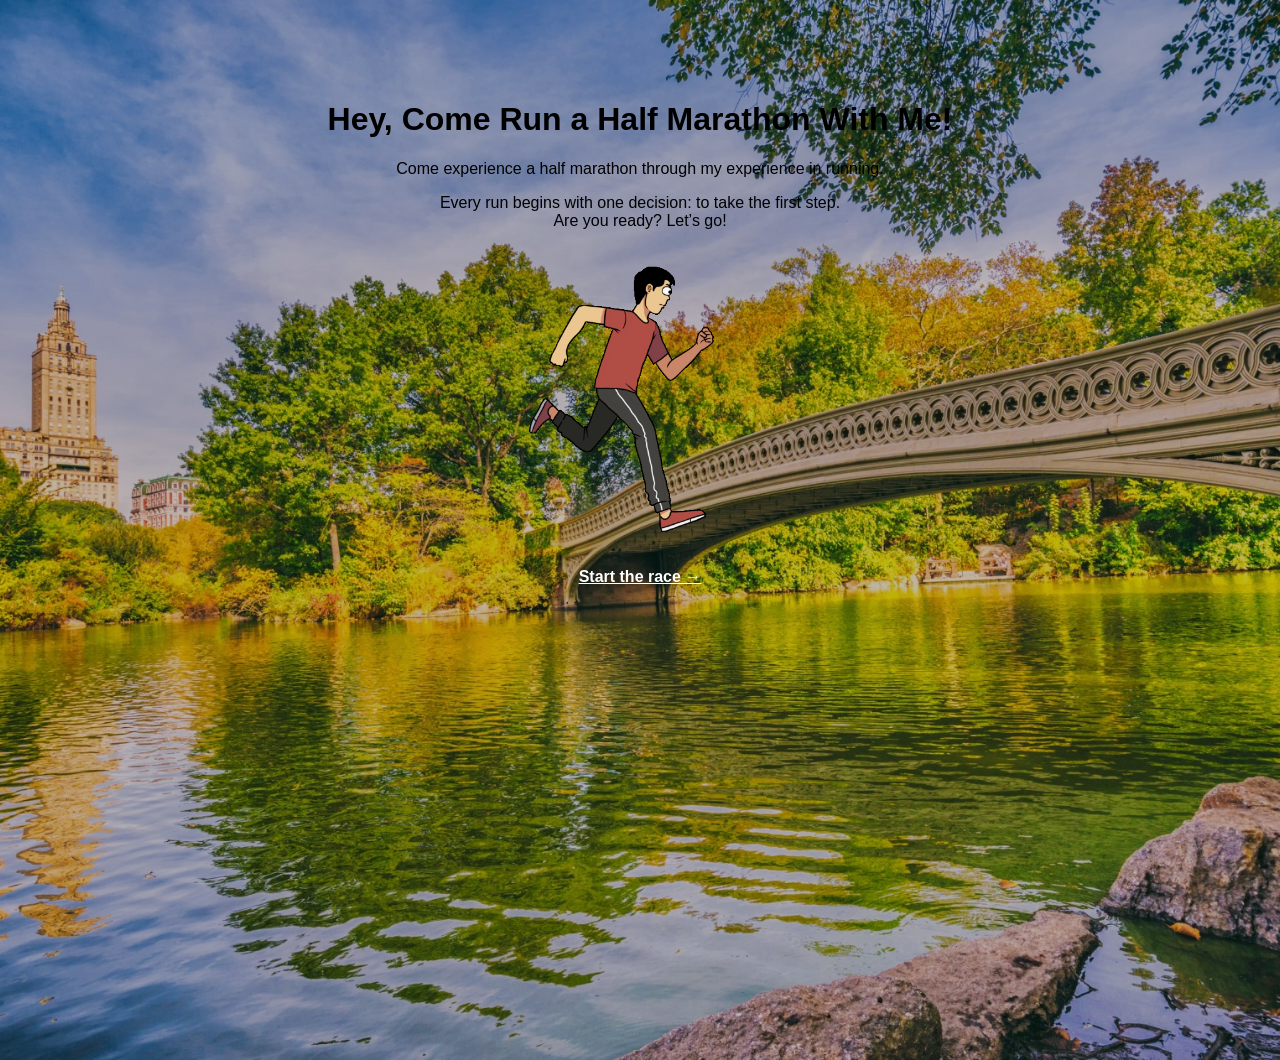
==== index.html @ 53a844e5 "Add running journey website" ====
<!DOCTYPE html>
<html lang="en">
<head>
  <meta charset="UTF-8">
  <meta name="viewport" content="width=device-width, initial-scale=1.0">
  <title>Run With Me</title>
</head>

<body style="
  margin: 0;
  min-height: 100vh;
  background-color: #222;
  background-image:
    linear-gradient(rgba(0,0,0,0.25), rgba(0,0,0,0.25)),
    url('parksky.jpg');
  background-size: cover;
  background-position: center;
  background-repeat: no-repeat;z
  color: white;
  text-align: center;
  font-family: Arial, sans-serif;
  padding: 80px 20px;
">

  <h1>Hey, Come Run a Half Marathon With Me!</h1>

  <p>
    Come experience a half marathon through my experience in running.
  </p>

  <p>
    Every run begins with one decision: to take the first step.
    <br>
    Are you ready? Let’s go!
  </p>

  <img src="ready.gif" alt="Ready to run" width="300">

  <br><br>

  <a href="Starting-line.html" style="color: white; font-weight: bold;">
    Start the race →
  </a>

</body>
</html>
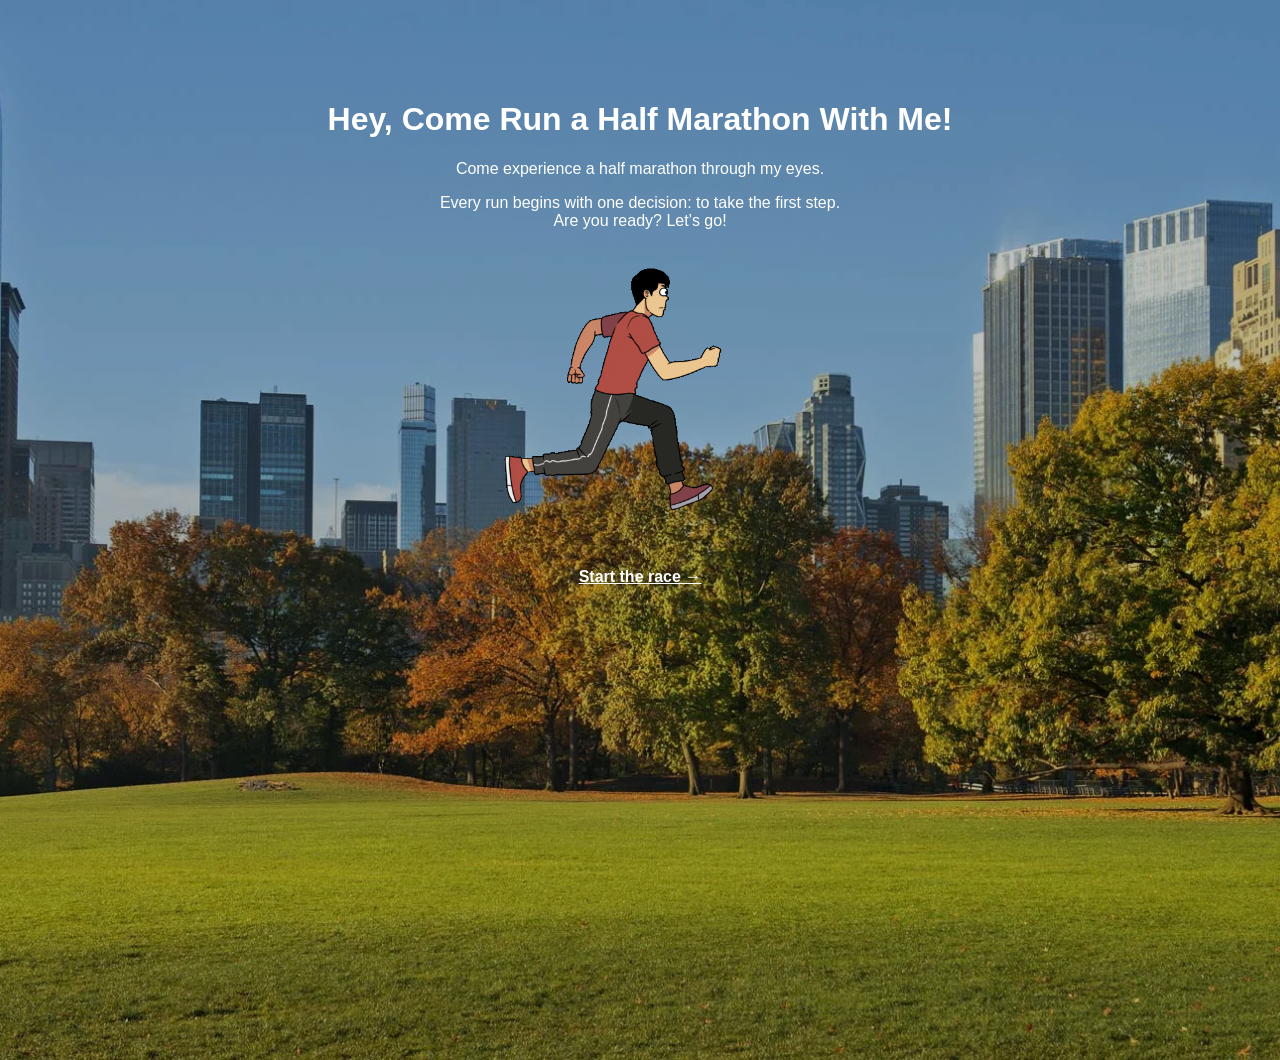
==== commit d2265222: "Update website pages" ====
--- a/index.html
+++ b/index.html
@@ -12,10 +12,10 @@
   background-color: #222;
   background-image:
     linear-gradient(rgba(0,0,0,0.25), rgba(0,0,0,0.25)),
-    url('parksky.jpg');
+    url('park.webp');
   background-size: cover;
   background-position: center;
-  background-repeat: no-repeat;z
+  background-repeat: no-repeat;
   color: white;
   text-align: center;
   font-family: Arial, sans-serif;
@@ -25,7 +25,7 @@
   <h1>Hey, Come Run a Half Marathon With Me!</h1>
 
   <p>
-    Come experience a half marathon through my experience in running.
+    Come experience a half marathon through my eyes.
   </p>
 
   <p>
